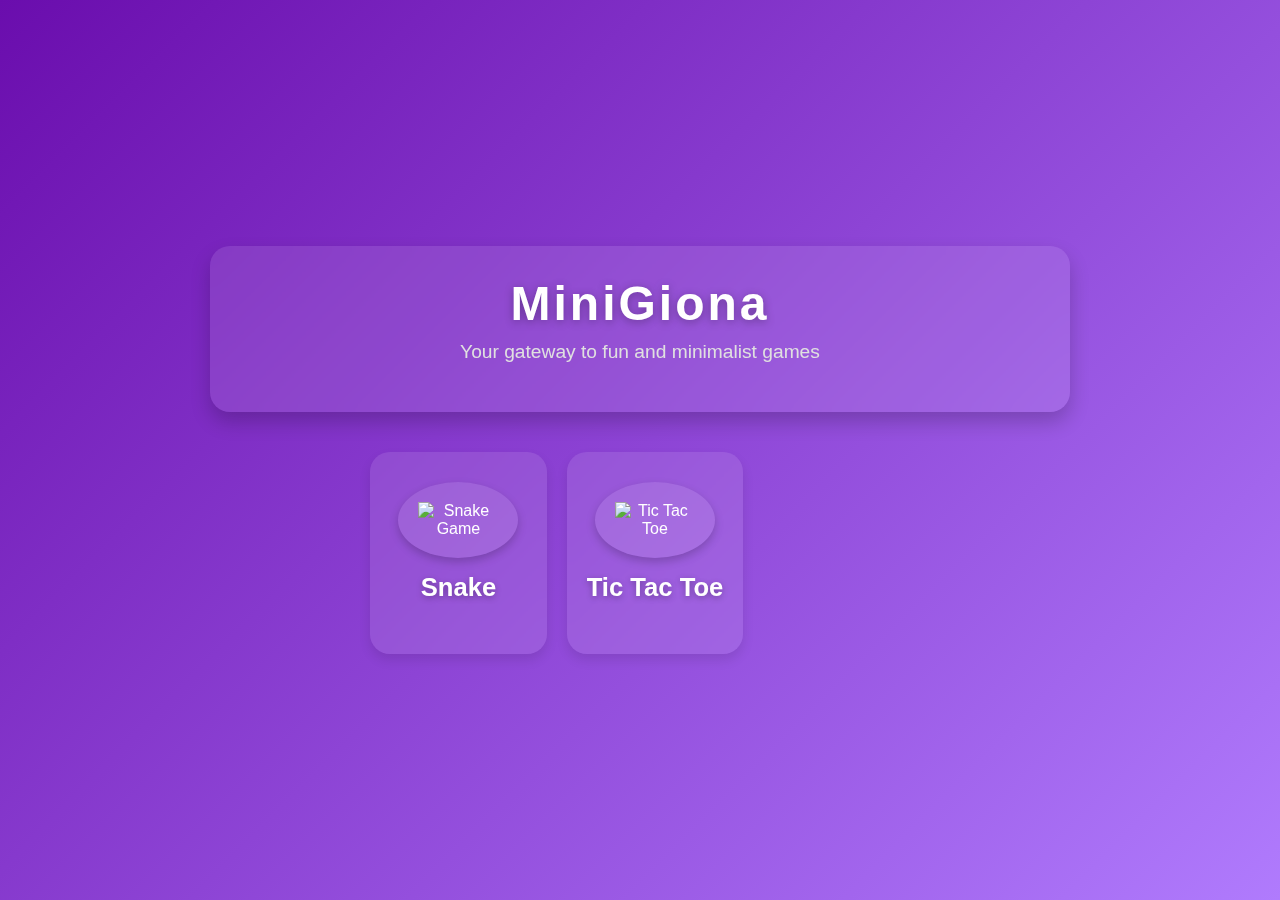
==== index.html @ 57fcbb7c "first commit" ====
<!DOCTYPE html>
<html lang="en">
<head>
    <meta charset="UTF-8">
    <meta name="viewport" content="width=device-width, initial-scale=1.0">
    <link rel="stylesheet" href="styles.css">
    <title>MiniGiona</title>
</head>
<body>
    <header>
        <div class="header-container">
            <h1>MiniGiona</h1>
            <p>Your gateway to fun and minimalist games</p>
        </div>
    </header>
    <main>
        <div class="game-grid">
            <div class="game-item" onclick="startGame('snake')">
                <div class="logo-background">
                    <img src="images/snake.png" alt="Snake Game" class="game-logo">
                </div>
                <h2>Snake</h2>
            </div>
            <div class="game-item" onclick="startGame('tictactoe')">
                <div class="logo-background">
                    <img src="images/tictactoe.png" alt="Tic Tac Toe" class="game-logo">
                </div>
                <h2>Tic Tac Toe</h2>
            </div>
        </div>
    </main>
    <script src="script.js"></script>
</body>
</html>
---- styles.css ----
/* General Body Styling */
body {
    font-family: 'Roboto', sans-serif;
    margin: 0;
    padding: 0;
    display: flex;
    flex-direction: column;
    align-items: center;
    background: linear-gradient(135deg, #6a0dad 0%, #b07bfd 100%);
    color: white;
    min-height: 100vh;
    justify-content: center;
}

header {
    background: rgba(255, 255, 255, 0.1);
    padding: 30px;
    text-align: center;
    border-radius: 20px;
    box-shadow: 0px 10px 20px rgba(0, 0, 0, 0.2);
    backdrop-filter: blur(8px);
    margin-bottom: 40px;
    width: 90%;
    max-width: 800px;
}

h1 {
    font-size: 3rem;
    letter-spacing: 3px;
    margin: 0;
    color: #fff;
    text-shadow: 0px 2px 10px rgba(0, 0, 0, 0.3);
}

p {
    font-size: 1.2rem;
    color: #e0e0e0;
    margin-top: 10px;
}

/* Game Grid Styling */
.game-grid {
    display: grid;
    grid-template-columns: repeat(3, 1fr); /* 3 games per row on larger screens */
    gap: 50px;
    max-width: 1000px;
    width: 90%;
    margin: 0 auto;
}

@media (max-width: 1024px) {
    .game-grid {
        grid-template-columns: repeat(2, 1fr); /* 2 games per row on tablets and smaller */
    }
}

@media (max-width: 600px) {
    .game-grid {
        grid-template-columns: repeat(1, 1fr); /* 1 game per row on very small screens */
    }
}

/* Game Item Styling */
.game-item {
    display: flex;
    flex-direction: column;
    justify-content: center;
    align-items: center;
    text-align: center;
    cursor: pointer;
    transition: transform 0.3s ease, box-shadow 0.3s ease;
    background: rgba(255, 255, 255, 0.1);
    padding: 20px;
    border-radius: 20px;
    box-shadow: 0px 6px 12px rgba(0, 0, 0, 0.1);
    backdrop-filter: blur(6px);
}

.game-item:hover {
    transform: translateY(-8px);
    box-shadow: 0px 10px 25px rgba(0, 0, 0, 0.3);
}

/* Logo Background Styling */
.logo-background {
    background-color: rgba(255, 255, 255, 0.1);
    border-radius: 50%;
    padding: 20px;
    display: flex;
    justify-content: center;
    align-items: center;
    box-shadow: 0px 4px 10px rgba(0, 0, 0, 0.2);
}

/* Game Logo Styling */
.game-logo {
    max-width: 80px;
    height: auto;
    transition: opacity 0.3s ease;
}

.game-item:hover .game-logo {
    opacity: 0.85;
}

/* Game Title Styling */
h2 {
    font-size: 1.6rem;
    margin-top: 15px;
    color: #fff;
    text-shadow: 0px 2px 6px rgba(0, 0, 0, 0.3);
}

/* Responsiveness for header and text */
@media (max-width: 768px) {
    header h1 {
        font-size: 2.2rem;
    }

    header p {
        font-size: 1rem;
    }
}

/* Adjust game-item for better spacing */
.game-item {
    padding: 30px 15px; /* Added padding */
    width: 100%; /* Ensure width covers grid area */
}
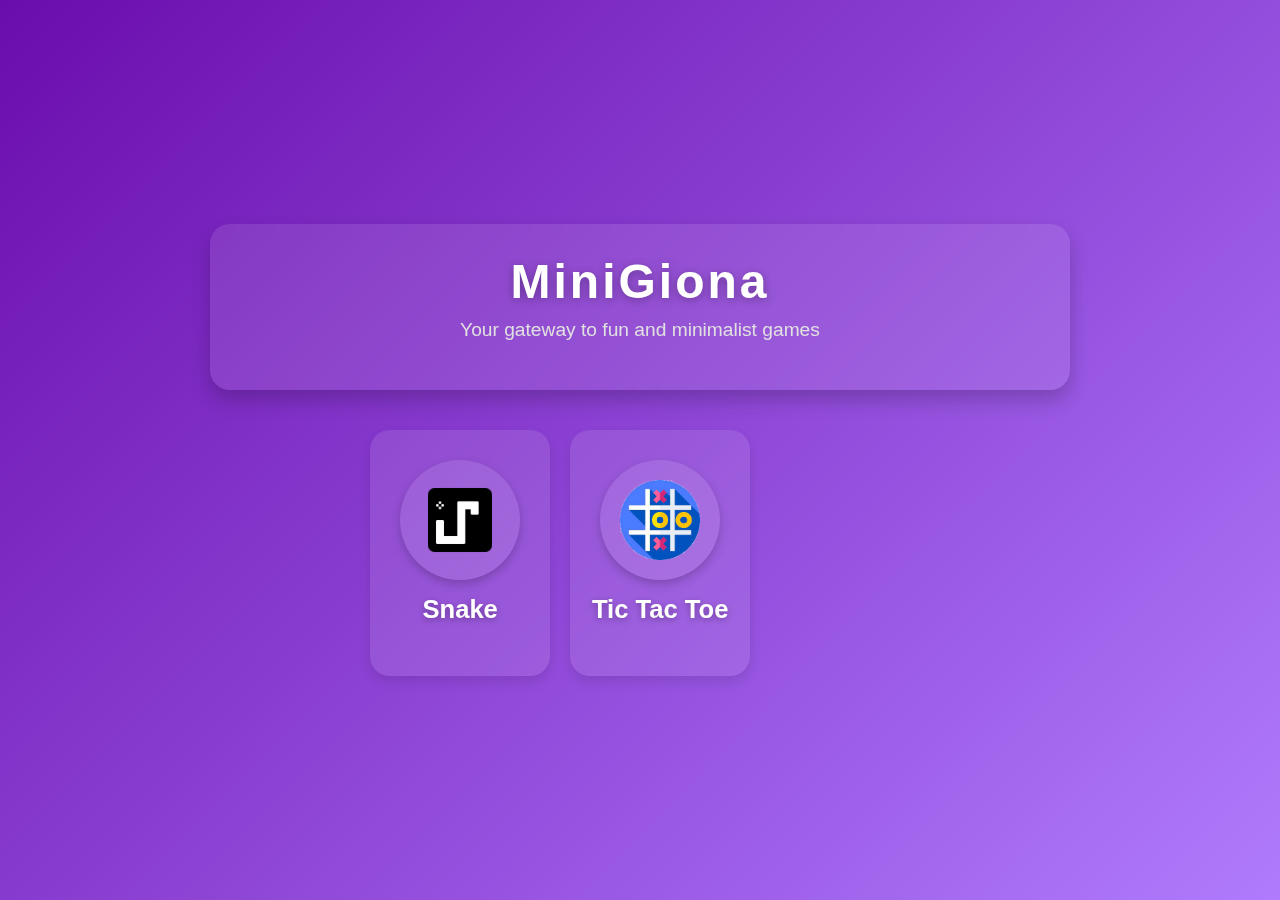
==== commit e59ebb3e: "Update index.html" ====
--- a/index.html
+++ b/index.html
@@ -30,5 +30,7 @@
         </div>
     </main>
     <script src="script.js"></script>
+    <script async src="https://pagead2.googlesyndication.com/pagead/js/adsbygoogle.js?client=ca-pub-4870434982079852"
+     crossorigin="anonymous"></script>
 </body>
 </html>
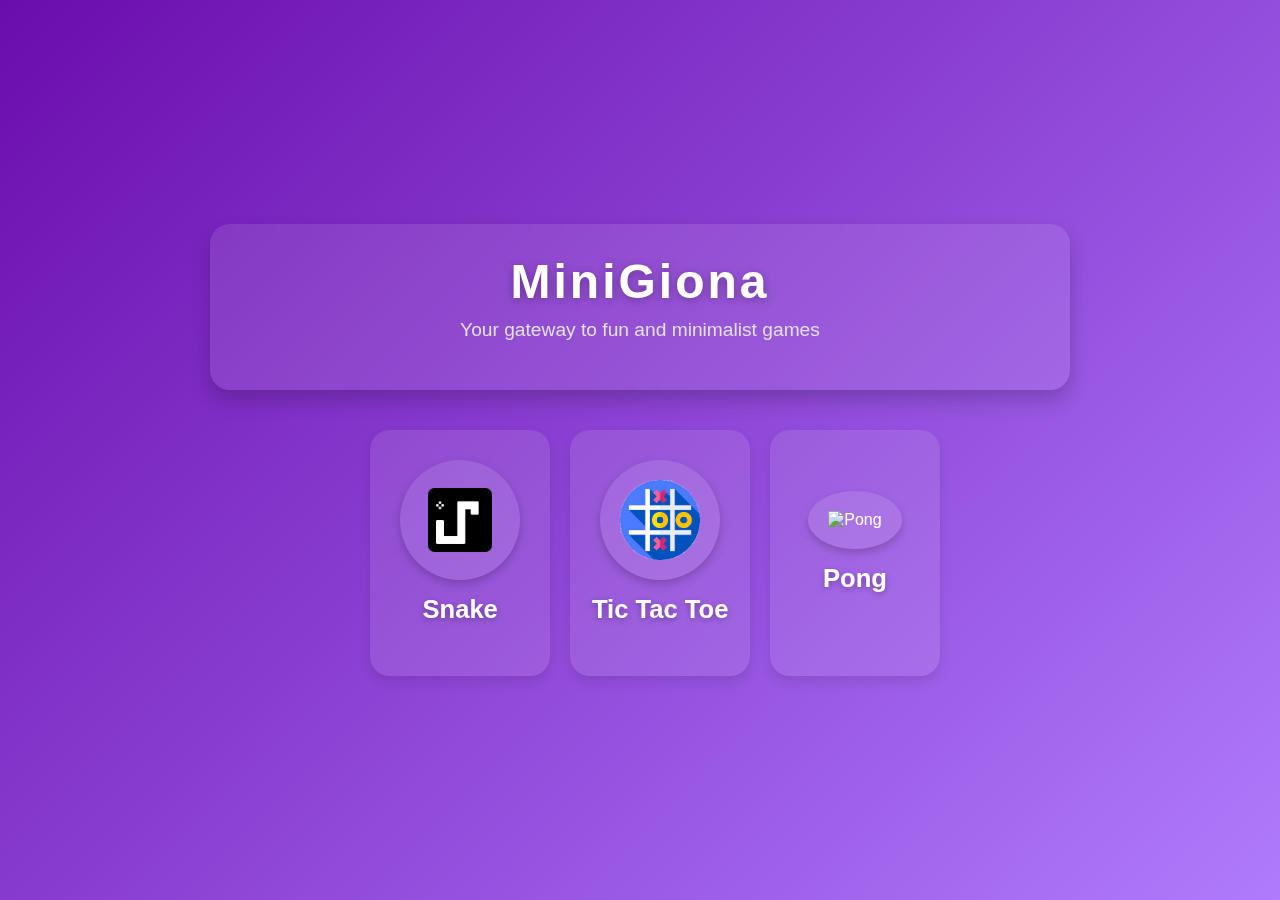
==== commit 1c21a028: "new" ====
--- a/index.html
+++ b/index.html
@@ -1,6 +1,8 @@
 <!DOCTYPE html>
 <html lang="en">
 <head>
+    <script async src="https://pagead2.googlesyndication.com/pagead/js/adsbygoogle.js?client=ca-pub-4870434982079852"
+     crossorigin="anonymous"></script>
     <meta charset="UTF-8">
     <meta name="viewport" content="width=device-width, initial-scale=1.0">
     <link rel="stylesheet" href="styles.css">
@@ -27,10 +29,14 @@
                 </div>
                 <h2>Tic Tac Toe</h2>
             </div>
+             <div class="game-item" onclick="startGame('pong')">
+                <div class="logo-background">
+                    <img src="images/pong.png" alt="Pong" class="game-logo">
+                </div>
+                <h2>Pong</h2>
+            </div>
         </div>
     </main>
     <script src="script.js"></script>
-    <script async src="https://pagead2.googlesyndication.com/pagead/js/adsbygoogle.js?client=ca-pub-4870434982079852"
-     crossorigin="anonymous"></script>
 </body>
 </html>
